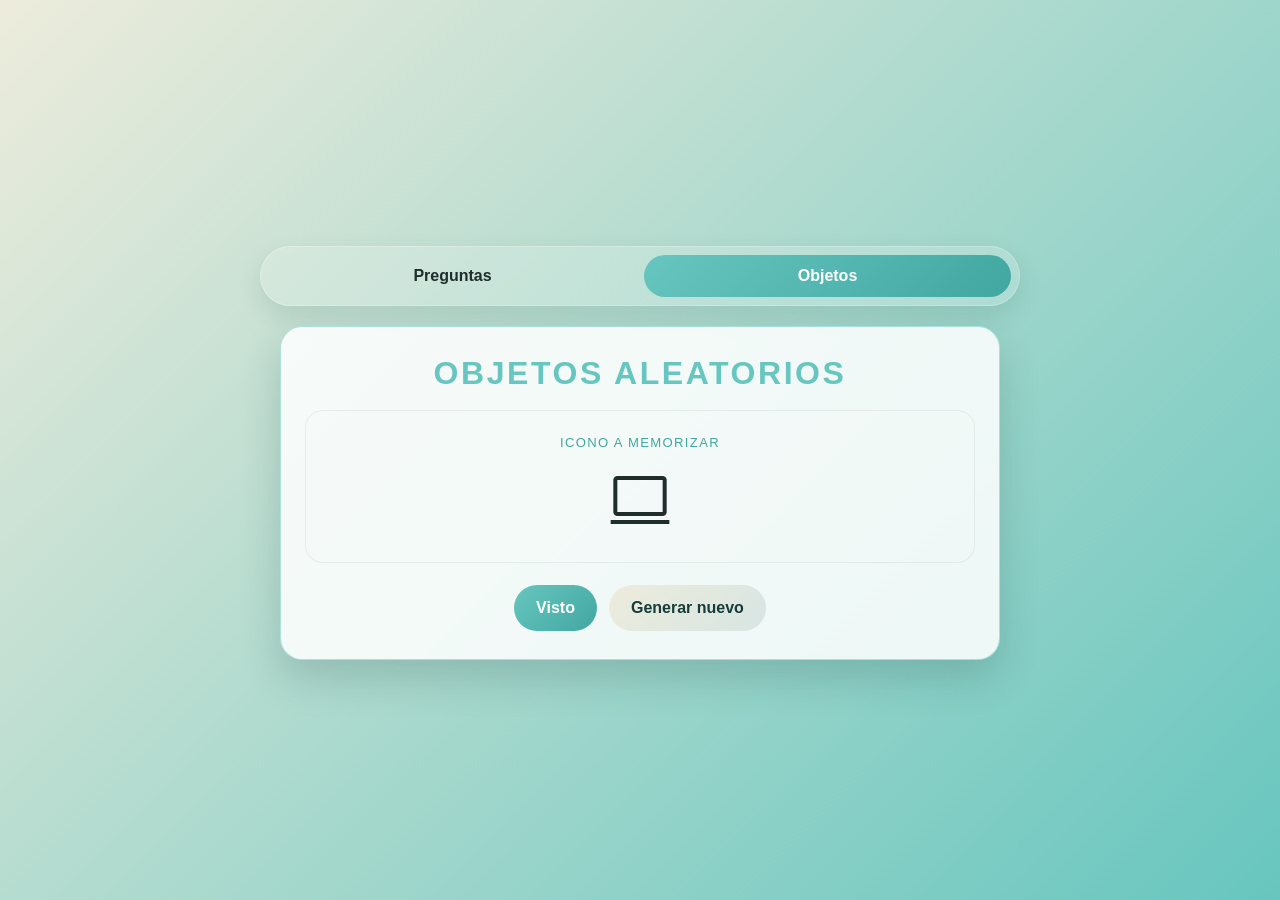
==== objetos.html @ 9f887f1f "Initial commit" ====
<!DOCTYPE html>
<html lang="es">
  <head>
    <meta charset="UTF-8" />
    <meta name="viewport" content="width=device-width, initial-scale=1.0" />
    <title>Juego de Objetos</title>
    <link rel="preconnect" href="https://fonts.googleapis.com" />
    <link rel="preconnect" href="https://fonts.gstatic.com" crossorigin />
    <link href="https://fonts.googleapis.com/css2?family=Material+Symbols+Outlined:opsz,wght,FILL,GRAD@24,400,0,0" rel="stylesheet" />
    <style>
      :root {
        --bg-1: #edecdc;
        --bg-2: #67c6bf;
        --card: rgba(255, 255, 255, 0.85);
        --card-border: rgba(103, 198, 191, 0.5);
        --text: #1f2d2b;
        --primary: #67c6bf;
        --primary-dark: #42a7a1;
        --secondary: #edecdc;
        --shadow: rgba(27, 63, 60, 0.2);
      }

      * { box-sizing: border-box; }

      html, body {
        margin: 0;
        min-height: 100%;
        height: 100%;
        font-family: Arial, Helvetica, sans-serif;
      }

      body {
        display: flex;
        flex-direction: column;
        align-items: center;
        justify-content: center;
        background: linear-gradient(135deg, var(--bg-1) 0%, var(--bg-2) 100%);
        color: var(--text);
      }

      .topbar {
        width: min(90vw, 760px);
        margin-top: 26px;
      }

      .top-nav {
        background: rgba(255, 255, 255, 0.18);
        border: 1px solid rgba(255, 255, 255, 0.24);
        border-radius: 999px;
        padding: 8px;
        display: flex;
        gap: 8px;
        box-shadow: 0 10px 24px rgba(27, 63, 60, 0.12);
      }

      .nav-link {
        flex: 1;
        text-align: center;
        text-decoration: none;
        color: var(--text);
        font-weight: 700;
        padding: 12px 16px;
        border-radius: 999px;
        transition: all 0.2s ease;
      }

      .nav-link.active {
        background: linear-gradient(135deg, var(--primary), var(--primary-dark));
        color: #fff;
      }

      .app {
        width: min(90vw, 760px);
        padding: 20px;
      }

      .game-card {
        background: var(--card);
        border: 1px solid var(--card-border);
        border-radius: 22px;
        padding: 28px 24px;
        box-shadow: 0 18px 40px var(--shadow);
      }

      .label {
        margin: 0 0 18px;
        text-align: center;
        font-size: 2rem;
        letter-spacing: 0.08em;
        text-transform: uppercase;
        color: var(--primary);
      }

      .object-box {
        min-height: 150px;
        display: flex;
        flex-direction: column;
        align-items: center;
        justify-content: center;
        text-align: center;
        border-radius: 18px;
        padding: 24px 18px;
        background: rgba(255, 255, 255, 0.08);
        border: 1px solid rgba(0, 0, 0, 0.06);
        transition: opacity 0.35s ease, transform 0.35s ease, max-height 0.35s ease, margin 0.35s ease, padding 0.35s ease;
        overflow: hidden;
      }

      .object-label {
        font-size: 0.82rem;
        letter-spacing: 0.1em;
        text-transform: uppercase;
        color: var(--primary-dark);
        margin-bottom: 12px;
      }

      .material-symbols {
        font-family: 'Material Symbols Outlined';
        font-size: clamp(2.3rem, 5vw, 4.2rem);
        font-variation-settings: 'FILL' 0, 'wght' 400, 'GRAD' 0, 'opsz' 48;
        display: block;
        color: #111827;
      }

      .options-grid {
        display: grid;
        grid-template-columns: repeat(4, minmax(90px, 1fr));
        gap: 12px;
        margin-top: 18px;
      }

      .option-btn {
        background: rgba(255, 255, 255, 0.15);
        border: 1px solid rgba(0, 0, 0, 0.06);
        border-radius: 18px;
        min-height: 90px;
        display: flex;
        align-items: center;
        justify-content: center;
        cursor: pointer;
        transition: all 0.2s ease;
        color: #111827;
      }

      .option-btn .material-symbols {
        font-size: clamp(1.8rem, 4vw, 2.8rem);
        color: #111827;
      }

      .option-btn:hover {
        transform: translateY(-1px);
        border-color: rgba(103, 198, 191, 0.5);
      }

      .actions {
        margin-top: 22px;
        display: flex;
        justify-content: center;
        gap: 12px;
        flex-wrap: wrap;
      }

      button {
        border: none;
        border-radius: 999px;
        padding: 14px 22px;
        font-size: 1rem;
        font-weight: 700;
        cursor: pointer;
        background: linear-gradient(135deg, var(--primary), var(--primary-dark));
        color: #fff;
        transition: transform 0.18s ease;
      }

      button.secondary {
        background: linear-gradient(135deg, var(--secondary), #d7e5e3);
        color: #163d3a;
      }

      button:hover { transform: translateY(-1px); }
      button:active { transform: translateY(0); }

      .hidden {
        opacity: 0;
        visibility: hidden;
        max-height: 0;
        margin: 0;
        padding: 0;
        transform: scale(0.96);
        pointer-events: none;
        overflow: hidden;
      }

      @media (max-width: 480px) {
        .top-nav { gap: 6px; }
        .nav-link { padding: 10px 12px; font-size: 0.92rem; }
        .options-grid { grid-template-columns: repeat(2, minmax(80px, 1fr)); }
        button { width: 100%; }
      }
    </style>
  </head>
  <body>
    <header class="topbar">
      <nav class="top-nav" aria-label="Navegación principal">
        <a class="nav-link" href="index.html">Preguntas</a>
        <a class="nav-link active" href="objetos.html">Objetos</a>
      </nav>
    </header>

    <main class="app">
      <div class="game-card">
        <h1 class="label">Objetos aleatorios</h1>

        <div class="object-box" id="objectBox">
          <span class="object-label">Icono a memorizar</span>
          <span id="objectText" class="material-symbols" aria-live="polite">search</span>
        </div>

        <div class="options-grid hidden" id="optionsGrid" aria-live="polite"></div>

        <div class="actions">
          <button id="showObjectBtn">Visto</button>
          <button id="generateObjectBtn" class="secondary">Generar nuevo</button>
        </div>
      </div>
    </main>

    <script>
      const objectText = document.getElementById('objectText');
      const objectBox = document.getElementById('objectBox');
      const optionsGrid = document.getElementById('optionsGrid');
      const showObjectBtn = document.getElementById('showObjectBtn');
      const generateObjectBtn = document.getElementById('generateObjectBtn');

      const iconSet = [
        'key', 'build', 'edit', 'watch', 'chair', 'desk', 'computer', 'mouse', 'headphones', 'tv',
        'lightbulb', 'umbrella', 'wallet', 'camera', 'book', 'glasses', 'pencil', 'brush', 'gamepad',
        'music_note', 'credit_card', 'smartphone', 'tablet', 'laptop', 'router', 'printer',
        'battery_charging_full', 'home', 'bed', 'door_front', 'window', 'kitchen', 'coffee', 'cookie',
        'cake', 'train', 'hail', 'sunny', 'cloud', 'water_drop', 'snowflake', 'pool', 'fitness_center',
        'spa', 'face', 'favorite', 'pets', 'science', 'security', 'alarm', 'notifications', 'rocket_launch',
        'map', 'travel', 'pin_drop', 'place', 'star', 'check_circle', 'cancel', 'bolt', 'tune',
        'auto_awesome', 'thumb_up', 'thumb_down', 'hourglass_top', 'task_alt', 'flip_camera_android',
        'mail', 'phone_iphone', 'settings', 'support_agent', 'sensors', 'bug_report', 'inventory_2',
        'shopping_cart', 'local_shipping', 'flight_takeoff', 'radio_button_checked', 'verified', 'power'
      ];

      let currentIcon = '';
      let lastIcon = '';

      function pickRandomIcon() {
        let nextIcon = iconSet[Math.floor(Math.random() * iconSet.length)];

        if (iconSet.length > 1) {
          while (nextIcon === lastIcon) {
            nextIcon = iconSet[Math.floor(Math.random() * iconSet.length)];
          }
        }

        lastIcon = nextIcon;
        currentIcon = nextIcon;
        objectText.textContent = currentIcon;
      }

      function shuffleArray(items) {
        const clone = [...items];
        for (let i = clone.length - 1; i > 0; i--) {
          const j = Math.floor(Math.random() * (i + 1));
          [clone[i], clone[j]] = [clone[j], clone[i]];
        }
        return clone;
      }

      function showOptions() {
        const wrongOptions = shuffleArray(iconSet.filter(icon => icon !== currentIcon)).slice(0, 7);
        const options = shuffleArray([currentIcon, ...wrongOptions]);

        objectBox.classList.add('hidden');

        setTimeout(() => {
          optionsGrid.innerHTML = '';
          options.forEach((icon) => {
            const button = document.createElement('button');
            button.type = 'button';
            button.className = 'option-btn';
            button.innerHTML = `<span class="material-symbols">${icon}</span>`;
            button.addEventListener('click', () => {
              const isCorrect = icon === currentIcon;
              button.style.background = isCorrect ? 'rgba(76, 175, 80, 0.18)' : 'rgba(244, 67, 54, 0.14)';
              button.style.borderColor = isCorrect ? 'rgba(76, 175, 80, 0.7)' : 'rgba(244, 67, 54, 0.6)';
              setTimeout(() => {
                objectText.textContent = currentIcon;
                objectText.style.color = isCorrect ? '#2c7a74' : '#d32f2f';
                objectText.classList.remove('hidden');
                objectBox.classList.remove('hidden');
              }, 180);
            });
            optionsGrid.appendChild(button);
          });

          optionsGrid.classList.remove('hidden');
        }, 180);
      }

      function generateNewObject() {
        objectText.style.color = '#1f2d2b';
        objectText.textContent = 'search';
        objectText.classList.remove('hidden');
        objectBox.classList.remove('hidden');
        optionsGrid.classList.add('hidden');
        optionsGrid.innerHTML = '';
        pickRandomIcon();
      }

      showObjectBtn.addEventListener('click', showOptions);
      generateObjectBtn.addEventListener('click', generateNewObject);
      generateNewObject();
    </script>
  </body>
</html>
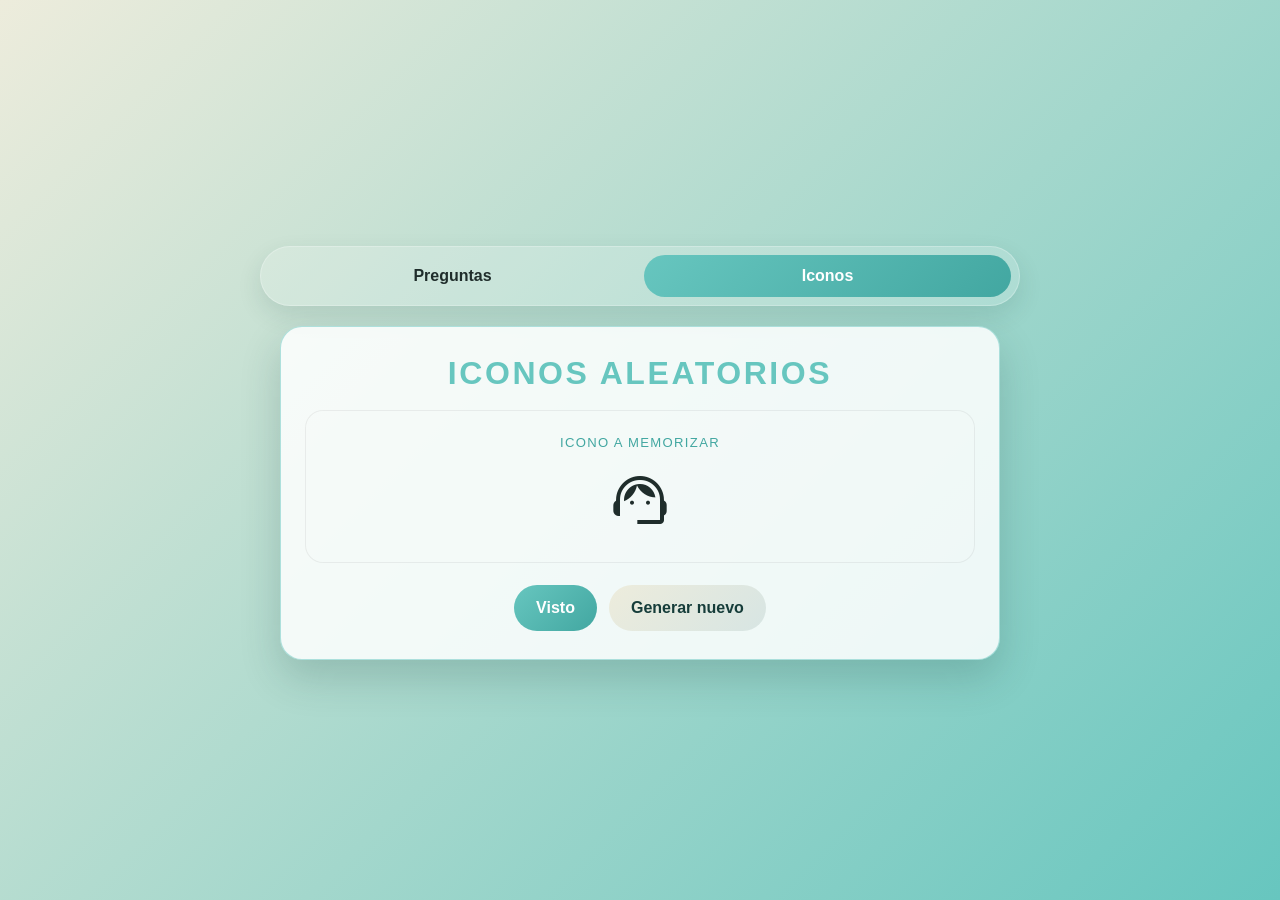
==== commit 6ab95778: "cambio nombre" ====
--- a/objetos.html
+++ b/objetos.html
@@ -3,7 +3,7 @@
   <head>
     <meta charset="UTF-8" />
     <meta name="viewport" content="width=device-width, initial-scale=1.0" />
-    <title>Juego de Objetos</title>
+    <title>Juego de Iconos</title>
     <link rel="preconnect" href="https://fonts.googleapis.com" />
     <link rel="preconnect" href="https://fonts.gstatic.com" crossorigin />
     <link href="https://fonts.googleapis.com/css2?family=Material+Symbols+Outlined:opsz,wght,FILL,GRAD@24,400,0,0" rel="stylesheet" />
@@ -203,13 +203,13 @@
     <header class="topbar">
       <nav class="top-nav" aria-label="Navegación principal">
         <a class="nav-link" href="index.html">Preguntas</a>
-        <a class="nav-link active" href="objetos.html">Objetos</a>
+        <a class="nav-link active" href="objetos.html">Iconos</a>
       </nav>
     </header>
 
     <main class="app">
       <div class="game-card">
-        <h1 class="label">Objetos aleatorios</h1>
+        <h1 class="label">Iconos aleatorios</h1>
 
         <div class="object-box" id="objectBox">
           <span class="object-label">Icono a memorizar</span>
